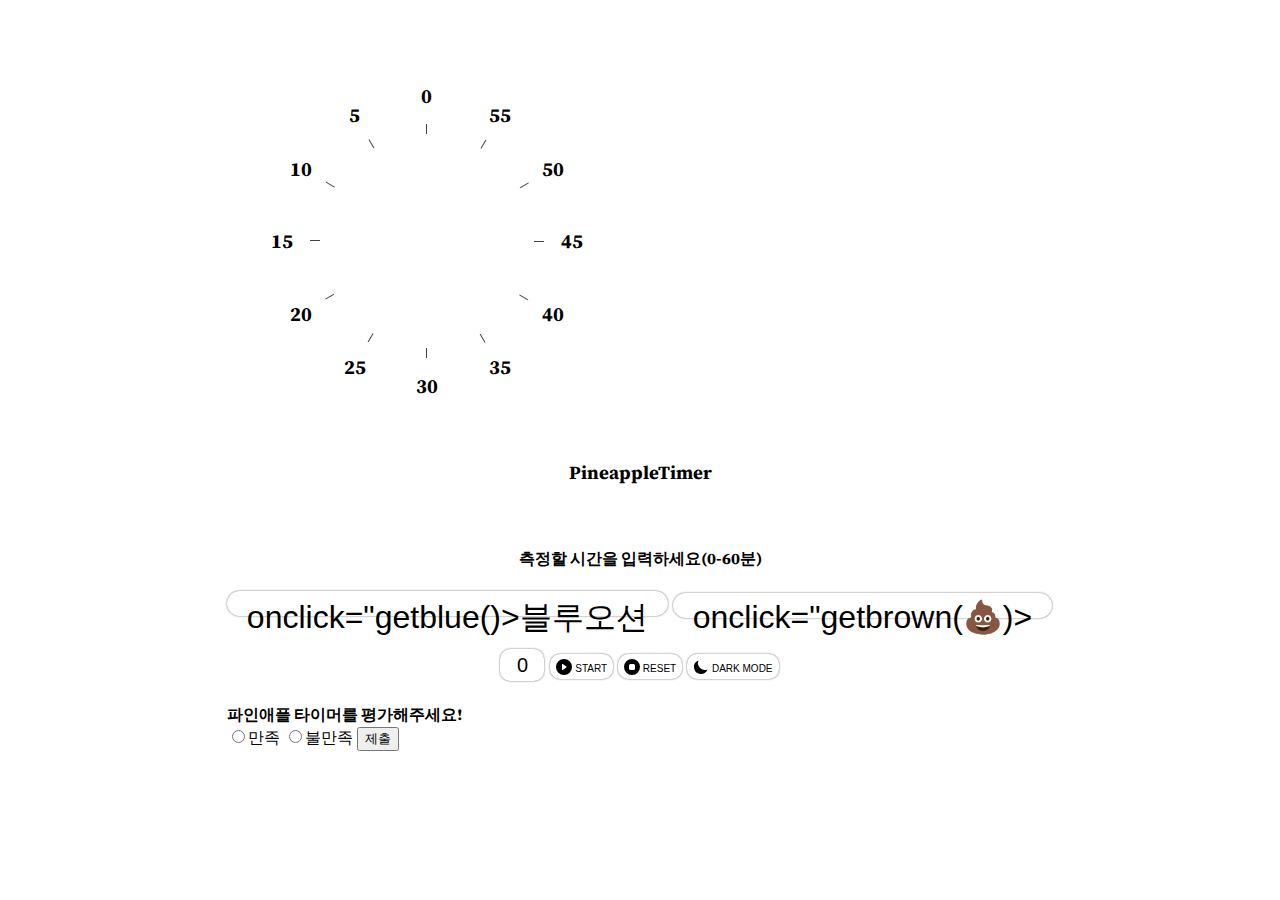
==== index.html @ bc62d09d "Update index.html" ====
<!DOCTYPE html>
<html lang="en">
<head>
    <meta charset="UTF-8">
    <meta name="viewport" content="width=device-width, initial-scale=1.0">
    <link rel="preconnect" href="https://fonts.gstatic.com"> 
    <link rel="preconnect" href="https://fonts.gstatic.com"> 
    <link href="https://fonts.googleapis.com/css2?family=Source+Serif+Pro:wght@300&display=swap" rel="stylesheet">
    <link rel="stylesheet" href="style.css">
</head>
<body>
    
    <div class="container">
        <div class="timeTimer">
            <div class="minute">
                <div class="m0"><span>0</span></div>
                <div class="m5"><span>5</span></div>
                <div class="m10"><span>10</span></div>
                <div class="m15"><span>15</span></div>
                <div class="m20"><span>20</span></div>
                <div class="m25"><span>25</span></div>
                <div class="m30"><span>30</span></div>
                <div class="m35"><span>35</span></div>
                <div class="m40"><span>40</span></div>
                <div class="m45"><span>45</span></div>
                <div class="m50"><span>50</span></div>
                <div class="m55"><span>55</span></div>
            </div>
            <canvas id="remainTime" width="220" height="220"></canvas>
        </div>

        <div class="playController">
            <h3 class="controller">PineappleTimer</h3><br>
            <h4>측정할 시간을 입력하세요(0-60분)</h4>
           <p> <button 
                       type="button"
                       style="font-size:2em; border-radius:0.5em; padding:5px 20px;"
                        onclick="getyellow()>Pineapple</button>
            <button 
                       type="button"
                       style="font-size:2em; border-radius:0.5em; padding:5px 20px;">
                       onclick="getblue()>블루오션</button>
             <button 
                       type="button"
                       style="font-size:2em; border-radius:0.5em; padding:5px 20px;">
                 onclick="getbrown(💩)></button> </p>
            <input id="minute" type="text" class="timeReceiver" name="receivedTime" value="0" size="2" onkeyup="getMinute(), clickPause()" onchange="handleChange(), getMinute()"/>
            <button id="play"><svg xmlns="http://www.w3.org/2000/svg" width="16" height="16" fill="currentColor" class="bi bi-play-circle-fill" viewBox="0 0 16 16">
            <path d="M16 8A8 8 0 1 1 0 8a8 8 0 0 1 16 0zM6.79 5.093A.5.5 0 0 0 6 5.5v5a.5.5 0 0 0 .79.407l3.5-2.5a.5.5 0 0 0 0-.814l-3.5-2.5z"/>
          </svg> START</button>
        <button id="pause"><svg xmlns="http://www.w3.org/2000/svg" width="16" height="16" fill="currentColor" class="bi bi-pause-circle-fill" viewBox="0 0 16 16">
            <path d="M16 8A8 8 0 1 1 0 8a8 8 0 0 1 16 0zM6.25 5C5.56 5 5 5.56 5 6.25v3.5a1.25 1.25 0 1 0 2.5 0v-3.5C7.5 5.56 6.94 5 6.25 5zm3.5 0c-.69 0-1.25.56-1.25 1.25v3.5a1.25 1.25 0 1 0 2.5 0v-3.5C11 5.56 10.44 5 9.75 5z"/>
          </svg> PAUSE</button>
          <button id="reset"><svg xmlns="http://www.w3.org/2000/svg" width="16" height="16" fill="currentColor" class="bi bi-stop-circle-fill" viewBox="0 0 16 16">
            <path d="M16 8A8 8 0 1 1 0 8a8 8 0 0 1 16 0zM6.5 5A1.5 1.5 0 0 0 5 6.5v3A1.5 1.5 0 0 0 6.5 11h3A1.5 1.5 0 0 0 11 9.5v-3A1.5 1.5 0 0 0 9.5 5h-3z"/>
          </svg> RESET</button>
          <button id="darkMode" onclick="darkModeClick();"><svg xmlns="http://www.w3.org/2000/svg" width="16" height="16" fill="currentColor" class="bi bi-moon" viewBox="0 0 16 16">
            <path fill-rule="evenodd" d="M14.53 10.53a7 7 0 0 1-9.058-9.058A7.003 7.003 0 0 0 8 15a7.002 7.002 0 0 0 6.53-4.47z"/>
            </svg> DARK MODE</button>
            <button id="lightMode" onclick="lightModeClick();"><svg xmlns="http://www.w3.org/2000/svg" width="16" height="16" fill="currentColor" class="bi bi-brightness-high-fill" viewBox="0 0 16 16">
                <path d="M12 8a4 4 0 1 1-8 0 4 4 0 0 1 8 0zM8 0a.5.5 0 0 1 .5.5v2a.5.5 0 0 1-1 0v-2A.5.5 0 0 1 8 0zm0 13a.5.5 0 0 1 .5.5v2a.5.5 0 0 1-1 0v-2A.5.5 0 0 1 8 13zm8-5a.5.5 0 0 1-.5.5h-2a.5.5 0 0 1 0-1h2a.5.5 0 0 1 .5.5zM3 8a.5.5 0 0 1-.5.5h-2a.5.5 0 0 1 0-1h2A.5.5 0 0 1 3 8zm10.657-5.657a.5.5 0 0 1 0 .707l-1.414 1.415a.5.5 0 1 1-.707-.708l1.414-1.414a.5.5 0 0 1 .707 0zm-9.193 9.193a.5.5 0 0 1 0 .707L3.05 13.657a.5.5 0 0 1-.707-.707l1.414-1.414a.5.5 0 0 1 .707 0zm9.193 2.121a.5.5 0 0 1-.707 0l-1.414-1.414a.5.5 0 0 1 .707-.707l1.414 1.414a.5.5 0 0 1 0 .707zM4.464 4.465a.5.5 0 0 1-.707 0L2.343 3.05a.5.5 0 1 1 .707-.707l1.414 1.414a.5.5 0 0 1 0 .708z"/>
                </svg> LIGHT MODE</button>
        </div><br>
            <strong>파인애플 타이머를 평가해주세요!</strong><br>
            <input type="radio" name="checklist" value="1">만족
            <input type="radio" name="checklist" value="2">불만족
            <button onclick='getChecklist()'>제출</button>
             <div id='result'></div>
        
    </div>
<script src="https://cdnjs.cloudflare.com/ajax/libs/jquery/3.4.1/jquery.min.js"></script>
<script src="script.js"></script>

</body>
</html>
---- style.css ----
body{
   padding: 0%;
   margin: 0%;
   height: 70%;
   display: flex;
   justify-content: center;
   align-items: center;
   background-color: white; 
   font-family: 'Source Serif Pro', serif;
}

.timeTimer {
	position: relative;
	width: 400px;
    height: 400px;
    margin-top: 5%;
}

.blink {
	animation: blink 0.8s linear infinite;
}
@keyframes blink {
	0%, 100% {
		background-color: #ffffff;
	}
	50% {
		background-color: #ff8080;
	}
}

.timeTimer .minute {
	position: absolute;
	left: 0;
	right: 0;
	top: 0;
	bottom: 0;
	display: flex;
	justify-content: center;
	align-items: center;
}

.timeTimer .minute > div {
	position: absolute;
	width: 50px;
	height: 50px;
	font-size: 20px;
	font-weight: bold;
	line-height: 80px;
	text-align: center;
}
.timeTimer .minute > div::before {
	content: '';
	position: absolute;
	left: 50%;
	top: -92px;
	margin-left: -0.5px;
	width: 1px;
	height: 10px;
	background-color: #434343;
}
.timeTimer .minute > div span {
	position: relative;
	top: -160px;
	display: block;
}
.timeTimer .minute > div.m0 {
	transform: rotate(0deg);
}
.timeTimer .minute > div.m0 span {
	transform: rotate(0deg);
}
.timeTimer .minute > div.m5 {
	transform: rotate(-30deg);
}
.timeTimer .minute > div.m5 span {
	transform: rotate(30deg);
}
.timeTimer .minute > div.m10 {
	transform: rotate(-60deg);
}
.timeTimer .minute > div.m10 span {
	transform: rotate(60deg);
}
.timeTimer .minute > div.m15 {
	transform: rotate(-90deg);
}
.timeTimer .minute > div.m15 span {
	transform: rotate(90deg);
}
.timeTimer .minute > div.m20 {
	transform: rotate(-120deg);
}
.timeTimer .minute > div.m20 span {
	transform: rotate(120deg);
}
.timeTimer .minute > div.m25 {
	transform: rotate(-150deg);
}
.timeTimer .minute > div.m25 span {
	transform: rotate(150deg);
}
.timeTimer .minute > div.m30 {
	transform: rotate(-180deg);
}
.timeTimer .minute > div.m30 span {
	transform: rotate(180deg);
}
.timeTimer .minute > div.m35 {
	transform: rotate(-210deg);
}
.timeTimer .minute > div.m35 span {
	transform: rotate(210deg);
}
.timeTimer .minute > div.m40 {
	transform: rotate(-240deg);
}
.timeTimer .minute > div.m40 span {
	transform: rotate(240deg);
}
.timeTimer .minute > div.m45 {
	transform: rotate(-270deg);
}
.timeTimer .minute > div.m45 span {
	transform: rotate(270deg);
}
.timeTimer .minute > div.m50 {
	transform: rotate(-300deg);
}
.timeTimer .minute > div.m50 span {
	transform: rotate(300deg);
}
.timeTimer .minute > div.m55 {
	transform: rotate(-330deg);
}
.timeTimer .minute > div.m55 span {
	transform: rotate(330deg);
}

.playController{
    text-align: center;
}

.playController input{
    height: 30px;
    background-color: white;
    border: white;
    border-radius: 10px;
    box-shadow: 0 0 2px rgb(88, 88, 88);
    box-shadow: black;
    width: 40px;
    font-size: 20px;
    text-align: center;
    margin-right: 2px;
}

.playController button{
    height: 25px;
    background-color: white;
    border: white;
    border-radius: 10px;
    box-shadow: 0 0 2px rgb(88, 88, 88);
    font-size: 10px;
    margin-right: 1px;
}

.playController button:active{
    box-shadow: 0 0 1px rgb(134, 134, 134);
    background-color: rgb(133, 133, 133);
}

svg{
    top: 3px;
    margin-bottom: -3.5px;
}

.timeTimer canvas {
	position: absolute;
	left: 50%;
	top: 50%;
    transform: translate(-50%, -50%);
}
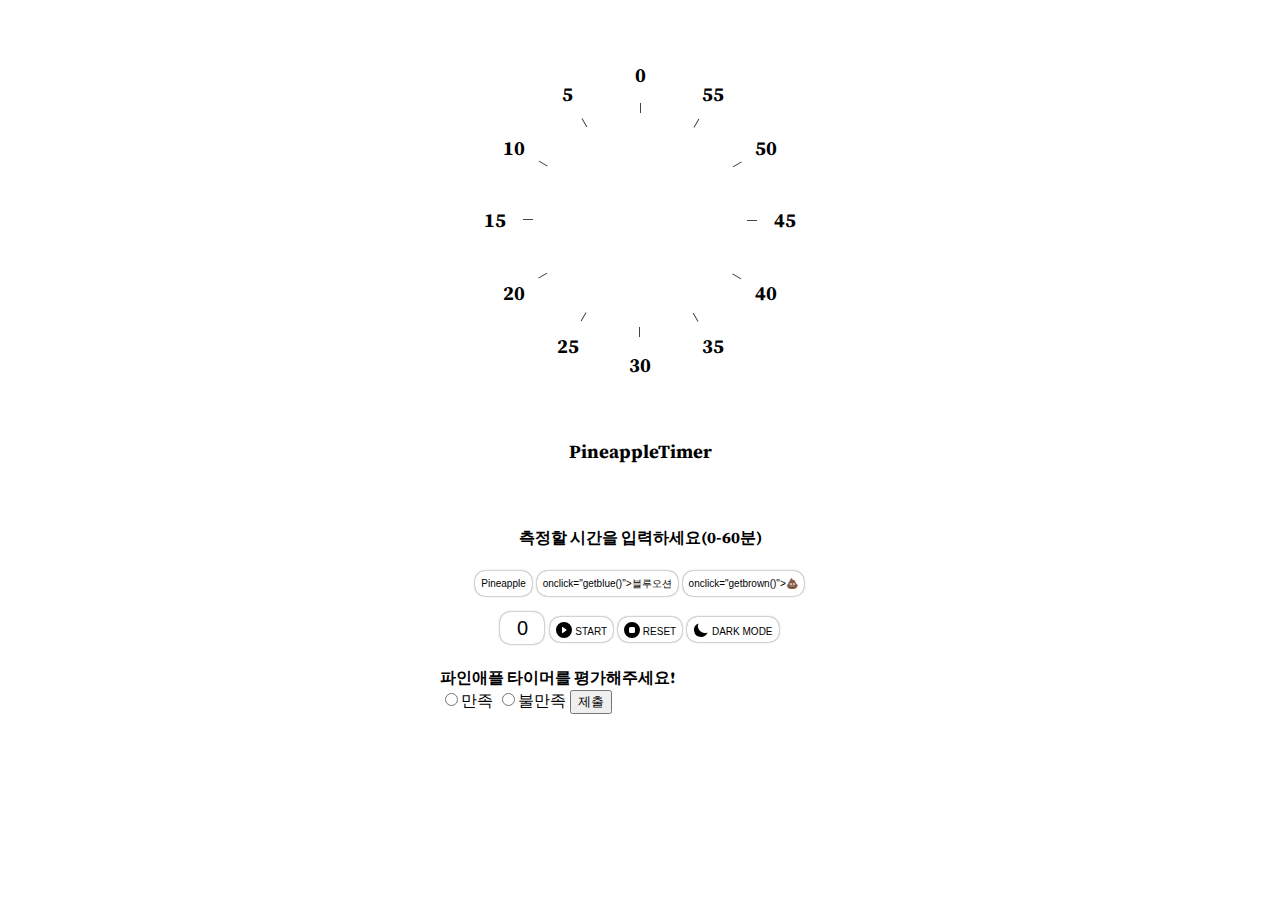
==== commit cb05c969: "Update index.html" ====
--- a/index.html
+++ b/index.html
@@ -34,16 +34,16 @@
             <h4>측정할 시간을 입력하세요(0-60분)</h4>
            <p> <button 
                        type="button"
-                       style="font-size:2em; border-radius:0.5em; padding:5px 20px;"
-                        onclick="getyellow()>Pineapple</button>
+                       style=""width:1;height:1;"
+                        onclick="getyellow()">Pineapple</button>
             <button 
                        type="button"
-                       style="font-size:2em; border-radius:0.5em; padding:5px 20px;">
-                       onclick="getblue()>블루오션</button>
+                       style=""width:1;height:1;">
+                       onclick="getblue()">블루오션</button>
              <button 
                        type="button"
-                       style="font-size:2em; border-radius:0.5em; padding:5px 20px;">
-                 onclick="getbrown(💩)></button> </p>
+                       style="width:1;height:1;">
+                 onclick="getbrown()">💩</button> </p>
             <input id="minute" type="text" class="timeReceiver" name="receivedTime" value="0" size="2" onkeyup="getMinute(), clickPause()" onchange="handleChange(), getMinute()"/>
             <button id="play"><svg xmlns="http://www.w3.org/2000/svg" width="16" height="16" fill="currentColor" class="bi bi-play-circle-fill" viewBox="0 0 16 16">
             <path d="M16 8A8 8 0 1 1 0 8a8 8 0 0 1 16 0zM6.79 5.093A.5.5 0 0 0 6 5.5v5a.5.5 0 0 0 .79.407l3.5-2.5a.5.5 0 0 0 0-.814l-3.5-2.5z"/>
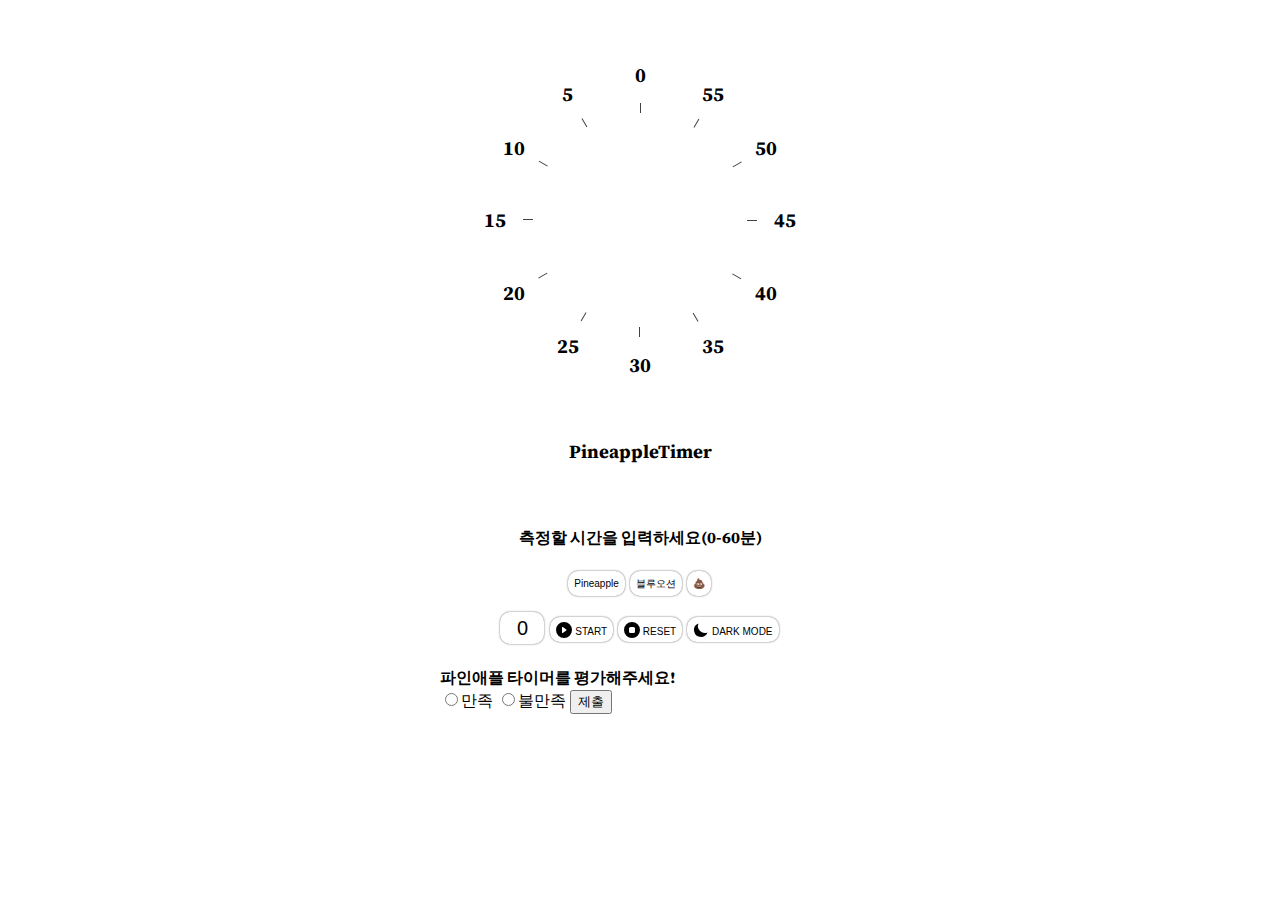
==== commit 11b3dd09: "Update index.html" ====
--- a/index.html
+++ b/index.html
@@ -38,11 +38,11 @@
                         onclick="getyellow()">Pineapple</button>
             <button 
                        type="button"
-                       style=""width:1;height:1;">
+                       style=""width:1;height:1;"
                        onclick="getblue()">블루오션</button>
              <button 
                        type="button"
-                       style="width:1;height:1;">
+                       style="width:1;height:1;"
                  onclick="getbrown()">💩</button> </p>
             <input id="minute" type="text" class="timeReceiver" name="receivedTime" value="0" size="2" onkeyup="getMinute(), clickPause()" onchange="handleChange(), getMinute()"/>
             <button id="play"><svg xmlns="http://www.w3.org/2000/svg" width="16" height="16" fill="currentColor" class="bi bi-play-circle-fill" viewBox="0 0 16 16">
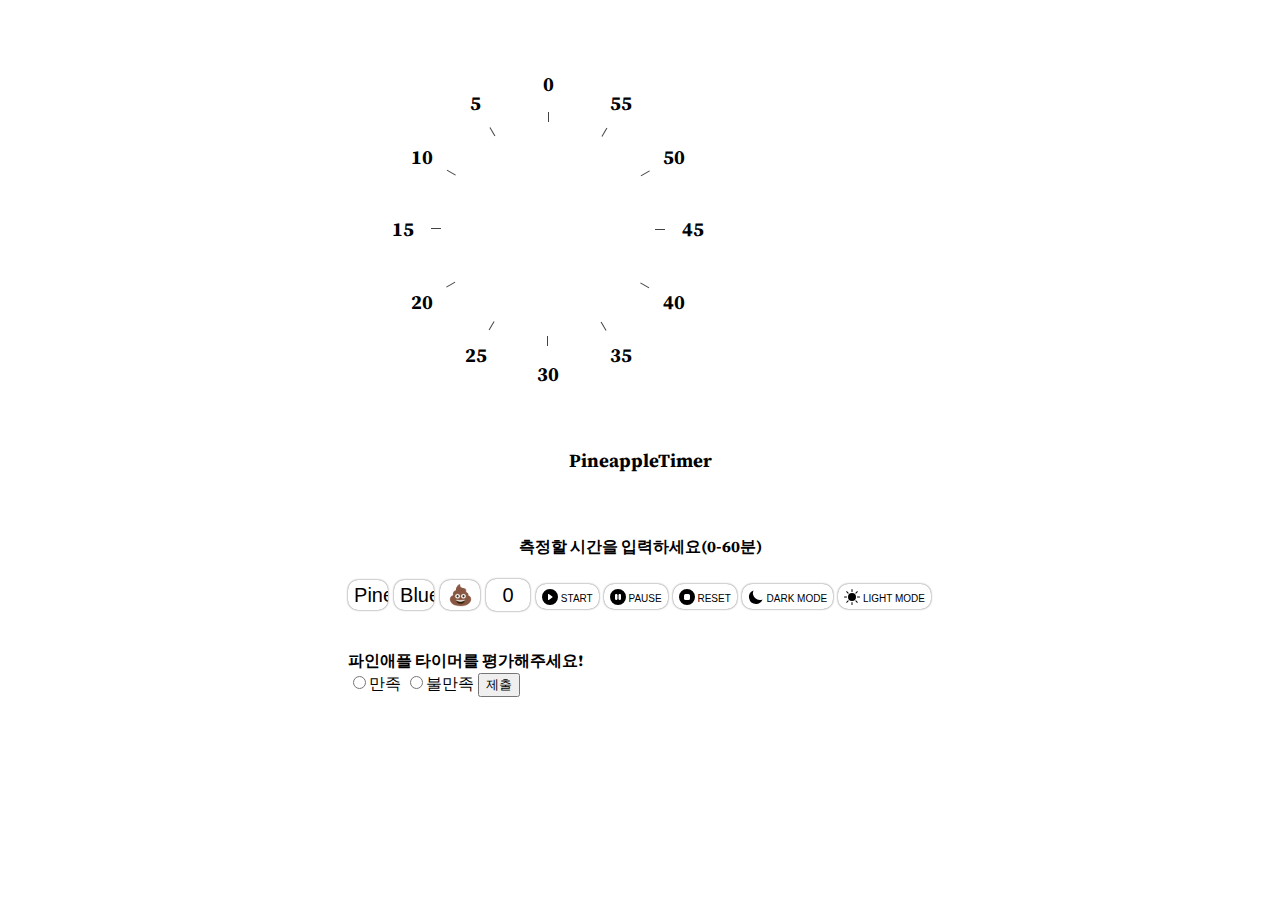
==== commit 9527b7f2: "Update index.html" ====
--- a/index.html
+++ b/index.html
@@ -32,18 +32,9 @@
         <div class="playController">
             <h3 class="controller">PineappleTimer</h3><br>
             <h4>측정할 시간을 입력하세요(0-60분)</h4>
-           <p> <button 
-                       type="button"
-                       style=""width:1;height:1;"
-                        onclick="getyellow()">Pineapple</button>
-            <button 
-                       type="button"
-                       style=""width:1;height:1;"
-                       onclick="getblue()">블루오션</button>
-             <button 
-                       type="button"
-                       style="width:1;height:1;"
-                 onclick="getbrown()">💩</button> </p>
+           <p>   <input type="button" id="gety" value="Pineapple"/>
+                 <input type="button" id="getbl" value="BlueOcean"/>
+                 <input type="button" id="getb" value="💩"/>
             <input id="minute" type="text" class="timeReceiver" name="receivedTime" value="0" size="2" onkeyup="getMinute(), clickPause()" onchange="handleChange(), getMinute()"/>
             <button id="play"><svg xmlns="http://www.w3.org/2000/svg" width="16" height="16" fill="currentColor" class="bi bi-play-circle-fill" viewBox="0 0 16 16">
             <path d="M16 8A8 8 0 1 1 0 8a8 8 0 0 1 16 0zM6.79 5.093A.5.5 0 0 0 6 5.5v5a.5.5 0 0 0 .79.407l3.5-2.5a.5.5 0 0 0 0-.814l-3.5-2.5z"/>
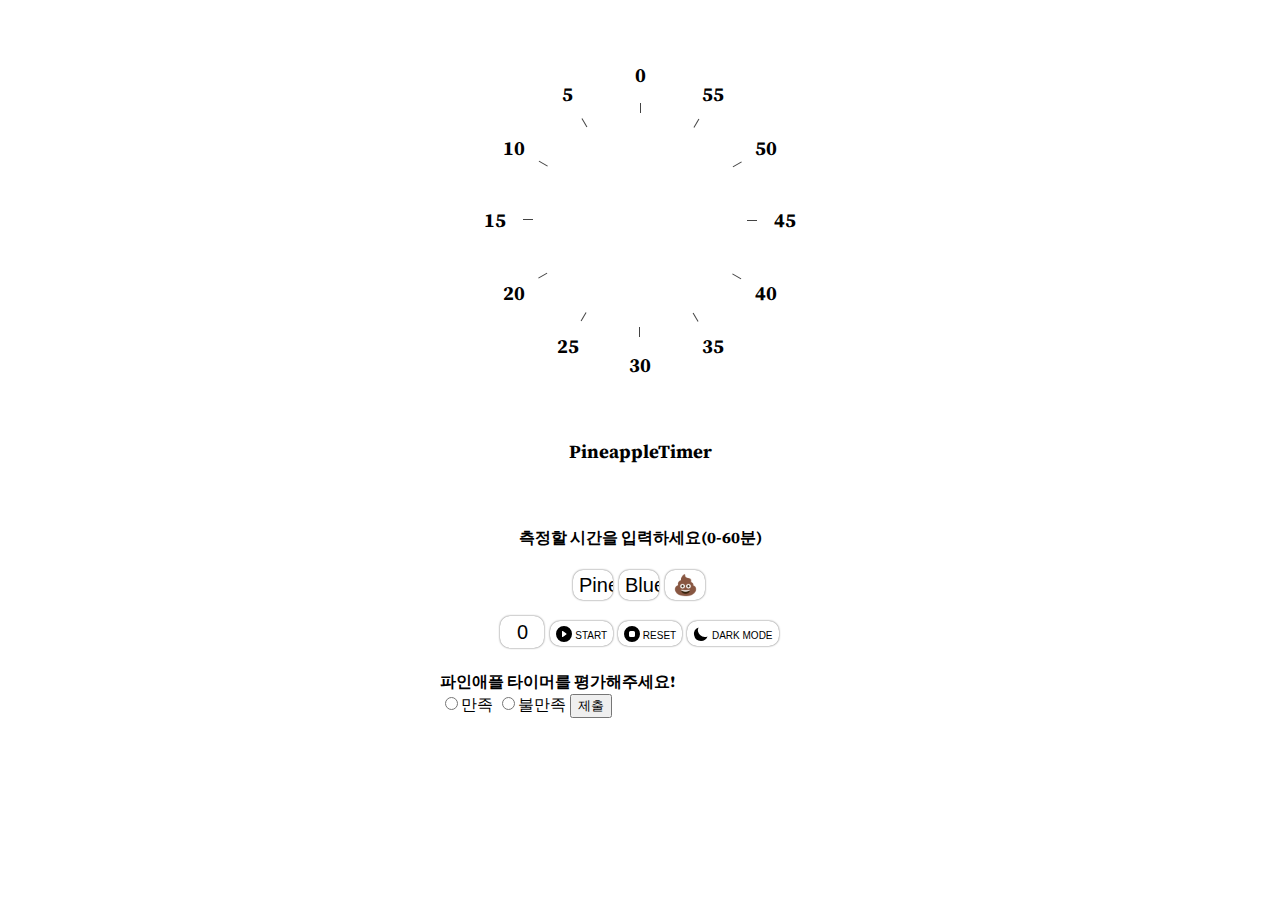
==== commit 01901115: "Update index.html" ====
--- a/index.html
+++ b/index.html
@@ -34,7 +34,7 @@
             <h4>측정할 시간을 입력하세요(0-60분)</h4>
            <p>   <input type="button" id="gety" value="Pineapple"/>
                  <input type="button" id="getbl" value="BlueOcean"/>
-                 <input type="button" id="getb" value="💩"/>
+               <input type="button" id="getb" value="💩"/> </p>
             <input id="minute" type="text" class="timeReceiver" name="receivedTime" value="0" size="2" onkeyup="getMinute(), clickPause()" onchange="handleChange(), getMinute()"/>
             <button id="play"><svg xmlns="http://www.w3.org/2000/svg" width="16" height="16" fill="currentColor" class="bi bi-play-circle-fill" viewBox="0 0 16 16">
             <path d="M16 8A8 8 0 1 1 0 8a8 8 0 0 1 16 0zM6.79 5.093A.5.5 0 0 0 6 5.5v5a.5.5 0 0 0 .79.407l3.5-2.5a.5.5 0 0 0 0-.814l-3.5-2.5z"/>
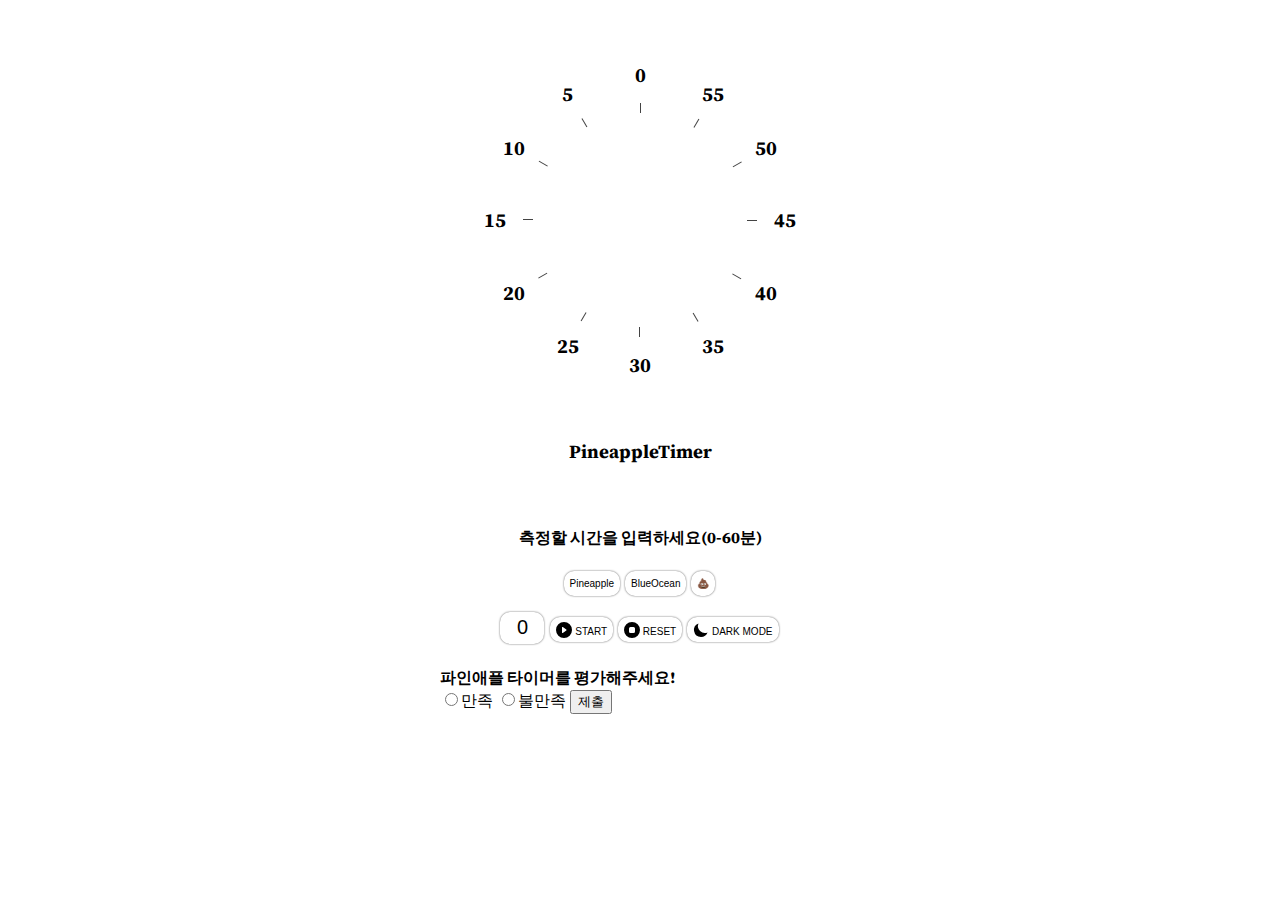
==== commit aa4c48c5: "Update index.html" ====
--- a/index.html
+++ b/index.html
@@ -32,9 +32,9 @@
         <div class="playController">
             <h3 class="controller">PineappleTimer</h3><br>
             <h4>측정할 시간을 입력하세요(0-60분)</h4>
-           <p>   <input type="button" id="gety" value="Pineapple"/>
-                 <input type="button" id="getbl" value="BlueOcean"/>
-               <input type="button" id="getb" value="💩"/> </p>
+           <p>   <button onclick='getyellow()'>Pineapple</button>
+                <button onclick='getblue()'>BlueOcean</button>
+               <button onclick='getbrown()'>💩</button></p>
             <input id="minute" type="text" class="timeReceiver" name="receivedTime" value="0" size="2" onkeyup="getMinute(), clickPause()" onchange="handleChange(), getMinute()"/>
             <button id="play"><svg xmlns="http://www.w3.org/2000/svg" width="16" height="16" fill="currentColor" class="bi bi-play-circle-fill" viewBox="0 0 16 16">
             <path d="M16 8A8 8 0 1 1 0 8a8 8 0 0 1 16 0zM6.79 5.093A.5.5 0 0 0 6 5.5v5a.5.5 0 0 0 .79.407l3.5-2.5a.5.5 0 0 0 0-.814l-3.5-2.5z"/>
